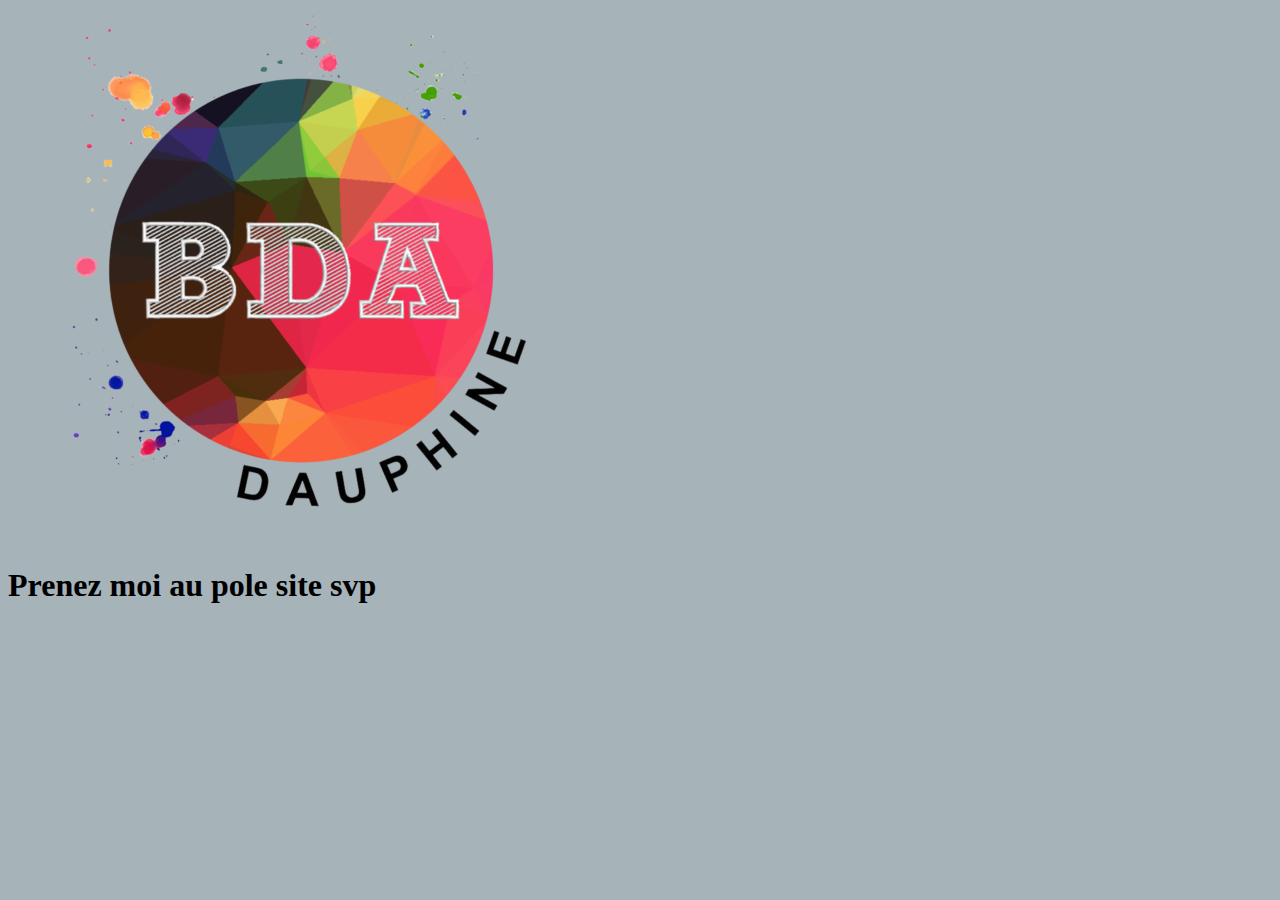
==== glossaire.html @ 81fcac2d "Setup" ====
<!DOCTYPE html>
<html lang="en">

<head>
    <title>Glossaire</title>
    <link rel="stylesheet" href="./style.css">
</head>

<body>

    <header>
        <nav>
            <div class="logo">
                <a href="index.html">
                    <img src="./bda.png" alt="logo">
                </a>
            </div>
        </nav>
    </header>

    <h1>Prenez moi au pole site svp</h1>

    <script src="../javascript/script.js"></script>
</body>

</html>
---- style.css ----
body {
    background-color: rgb(166, 179, 185);
    color: #000;
}

.dark-mode {
    background-color: #262626;
    color: white;
}

header {
    padding: 15px;
}

nav {
    backdrop-filter: blur(1px);
    border-radius: 30px;
    display: flex;
    align-items: center;
    justify-content: center;
}

h2 {
    display: inline;
}

h3 {
    display: inline;
}

table,
caption,
th,
td {
    border: 2px solid darkgrey;
    border-collapse: collapse;
}

caption,
th,
td {
    padding: 8px;
}

th {
    background-color: lightblue;
}

.plan {
    height: 550px;
}

.li-nav {
    display: inline;
    width: auto;
    margin: 0 25px;
    text-align: right;
}

/* Les 3 classes css en dessous sont utilisées pour le nav bar */

.lien {
    text-decoration: none;
    text-transform: uppercase;
    color: rgb(85, 108, 155);
    font-size: 20px;
    font-weight: bold;
    font-family: Helvetica;
    text-shadow: 1px 1px 2px black;
    transition: 0.5s;
}

.lien:visited {
    color: rgb(85, 108, 155);
}

.lien:hover {
    transform: scale(1.1);
    text-shadow: 2px 2px 4px black;
}

img {
    max-width: 100%;
    height: auto;
}

.bdalogo {
    width: 100px;
    height: 100px;
} 

/* Les 2 class css en dessous utilise pour le boutton Alibi*/
.mainbtn {
    position: fixed;
    bottom: 1%;
    right: 1%;
    z-index: 9999;
    margin-right: 50px;
    margin-bottom: 40px;
    transition: all .5s ease;
    color: red;
    border: 4px solid red;
    font-family: 'Montserrat', sans-serif;
    text-transform: uppercase;
    font-weight: bolder;
    line-height: 1;
    font-size: 32px;
    background-color: transparent;
    backdrop-filter: blur(3px);
    padding: 20px;
    border-radius: 15px;
    cursor: pointer;
}

.mainbtn:hover {
    font-weight: bolder;
    border-radius: 10px;
    color: white;
    background-color: red;
}

/* class css pour le button mode sombre/clair */
.modebtn {
    position: fixed;
    bottom: 1%;
    left: 1%;
    z-index: 9999;
    margin-left: 50px;
    margin-bottom: 40px;
    transition: all .5s ease;
    cursor: pointer;
    border: none;
    border-radius: 10px;
    font-size: 40px;
    font-weight: bolder;
}

/* class css pour les bouttons secondaires */
.mini-btn {
    color: red;
    padding: 5px;
    border: 4px solid red;
    font-family: 'Montserrat', sans-serif;
    font-size: 18px;
    background-color: transparent;
    cursor: pointer;
}

.br {
    margin-top: 200px;
}

.titre {
    font-family: 'Helvetica';
    font-size: 72px;
    text-align: center;
    text-transform: uppercase;
    color: red;
    padding: 30px;
    padding-top: 50px;
    text-shadow: 2px 2px 2px darkslategray;
}

.paragraphe {
    justify-content: center;
    text-align: center;
    font-size: 40px;
    font-weight: bold;
    font-family: Helvetica;
}

.liens {
    display: flex;
    justify-content: space-around;
}

.video {
    display: flex;
    justify-content: center;
}

iframe {
    padding-right: 20px;
    padding-left: 20px;
}

.mainpage {
    margin: -8px;
    height: 100vh;
    overflow-y: scroll;
    scroll-snap-type: y mandatory;
    scroll-behavior: smooth;
}

.mainpage1 {
    border: none;
    background-image: url(../images/background1.jpeg);
    background-size: 100%;
    height: 101vh;
    scroll-snap-align: center;
}

.mainpage2 {
    border: none;
    background-image: url(../images/background2.jpeg);
    background-size: 100%;
    height: 101vh;
    scroll-snap-align: center;
}

.mainpage3 {
    border: none;
    background-image: url(../images/backgroun3.jpeg);
    background-size: 100%;
    height: 100vh;
    scroll-snap-align: center;
}

.mainpage4 {
    border: none;
    background-image: url(../images/background4.jpeg);
    background-size: 100%;
    height: 100vh;
    scroll-snap-align: center;
}

.mainpage5 {
    border: none;
    background-image: url(../images/background5.jpeg);
    background-size: 100%;
    height: 100vh;
    scroll-snap-align: center;
}

.center {
    text-align: center;
}

.logo {
    margin-right: auto;
    margin-top: -8px;
    padding-left: 22px;
}

/* class css applique sur chacune des images du carrousel*/
.unslide {
    position: relative;
    text-align: center;
    backdrop-filter: blur(3px);
    border: solid;
    border-color: red;
    border-width: 10px;
    border-radius: 50px;
    width: 25%;
    margin-left: auto;
    margin-right: auto;
}

/* les 4 class en dessous sont utilisee pour le carrousel*/
.carrousel {
    display: flex;
    align-items: center;
}

.unslide-img {
    flex-shrink: 0;
    max-width: 100%;
    margin-right: 10px;
}

.carrousel-btn {
    flex-grow: 1;
    display: flex;
    justify-content: center;
    margin-left: 200px;
    margin-right: 200px;
    font-weight: bold;
    font-size: 80px;
    cursor: pointer;
}

.carrousel-btn:hover {
    animation: rainbow 3s infinite;
}

/* button du carrousel et prix final du formulaire*/
@keyframes rainbow {
    0% {
        text-shadow: 0 0 10px red;
    }

    14% {
        text-shadow: 0 0 10px orange;
    }

    28% {
        text-shadow: 0 0 10px yellow;
    }

    42% {
        text-shadow: 0 0 10px green;
    }

    57% {
        text-shadow: 0 0 10px blue;
    }

    71% {
        text-shadow: 0 0 10px indigo;
    }

    85% {
        text-shadow: 0 0 10px violet;
    }

    100% {
        text-shadow: 0 0 10px red;
    }
}

/* class css pour le tableau*/
.table-historique {
    position: relative;
    width: 75%;
    max-width: 90%;
    margin-left: auto;
    margin-right: auto;
}

/* popup de la page*/
.popup {
    display: none;
    position: fixed;
    top: 50%;
    left: 50%;
    transform: translate(-50%, -50%);
    width: 12%;
    padding: 5px;
    background-color: #ffffe0;
    border: 2px solid black;
    border-radius: 15px;
    color: #000;
    z-index: 99999;
}

.historique-btn {
    margin: 30px;
    transition: all 0.5s ease;
}

/* FORMULAIRE */

@import url("https://fonts.googleapis.com/css?family=Nunito&display=swap");

.stepper {
    width: 50%;
    display: flex;
    justify-content: center;
    align-items: center;
    position: absolute;
    top: 5%;
}

.step--1,
.step--2,
.step--3,
.step--4,
.step--5 {
    width: 5rem;
    padding: 0.5rem 0;
    background: #fff;
    color: #666;
    text-align: center;
}

/* On va arrondir les contours*/
.step--1 {
    border-top-left-radius: 15px;
    border-bottom-left-radius: 15px;
}

.step--5 {
    border-top-right-radius: 15px;
    border-bottom-right-radius: 15px;
}

.step--1,
.step--2,
.step--3,
.step--4,
.step--5 {
    border: 1px solid #666;
}

/* form et input en bas class css applique dans le formulaire */
.form {
    background: #fff;
    text-align: center;
    position: absolute;
    width: 50%;
    box-shadow: 0.2rem 0.2rem 0.5rem rgba(51, 51, 51, 0.2);
    display: none;
    border-radius: 1rem;
    overflow: hidden;
}

.form--header-container {
    background: linear-gradient(to right, rgb(51, 51, 51), #919191);
    color: #fff;

    padding: 1rem 0;
    margin-bottom: 2rem;
}

.form--header-title {
    font-size: 1.4rem;
}

.form--header-text {
    padding: 0.5rem 0;
}

input[type="text"] {
    padding: 0.8rem;
    margin: auto;
    margin-top: 0.5rem;
    width: 20rem;
    display: block;
    border-radius: 0.5rem;
    outline: none;
    border: 1px solid #bdbdbb;
}

.form__btn {
    background: #333;
    color: #fff;
    outline: none;
    border: none;
    padding: 0.5rem 0.7rem;
    width: 7rem;
    margin: 1rem auto;
    border-radius: 0.9rem;
    text-transform: uppercase;
    font-weight: 700;
    cursor: pointer;
}

.form--message-text {
    width: 50%;
    margin-left: auto;
    margin-right: auto;
    background: #fff;
    color: #444;
    padding: 2rem 1rem;
    text-align: center;
    font-size: 1.4rem;
    box-shadow: 0.2rem 0.2rem 0.5rem rgba(51, 51, 51, 0.2);
    animation: fadeIn 2s, rainbow 1s infinite;
    border-radius: 1rem;
}

.form-active {
    z-index: 1000;
    display: block;
}

.form-active-animate-next {
    animation: moveRighttoMiddle 1s;
}

.form-inactive-animate-next {
    display: block;
    animation: moveMiddletoLeft 1s;
}

.form-active-animate-prev {
    animation: moveLefttoMiddle 1s;
}

.form-inactive-animate-prev {
    display: block;
    animation: moveMiddletoRight 1s;
}

.step-active {
    background: #666;
    color: #fff;
    border: 1px solid #666;
}

/* animation du formulaire*/
@keyframes moveMiddletoLeft {
    0% {
        transform: translateX(0rem) scale(1);
        opacity: 1;
    }

    100% {
        transform: translateX(-30rem) scale(0.5);
        opacity: 0;
    }
}

@keyframes moveRighttoMiddle {
    0% {
        transform: translateX(30rem) scale(0.5);
        opacity: 0;
    }

    100% {
        transform: translateX(0rem) scale(1);
        opacity: 1;
    }
}

@keyframes moveMiddletoRight {
    0% {
        transform: translateX(0rem) scale(1);
        opacity: 1;
    }

    100% {
        transform: translateX(30rem) scale(0.5);
        opacity: 0;
    }
}

@keyframes moveLefttoMiddle {
    0% {
        transform: translateX(-30rem) scale(0.5);
        opacity: 0;
    }

    100% {
        transform: translateX(0rem) scale(1);
        opacity: 1;
    }
}

@keyframes fadeIn {
    0% {
        opacity: 0;
    }

    100% {
        opacity: 1;
    }
}
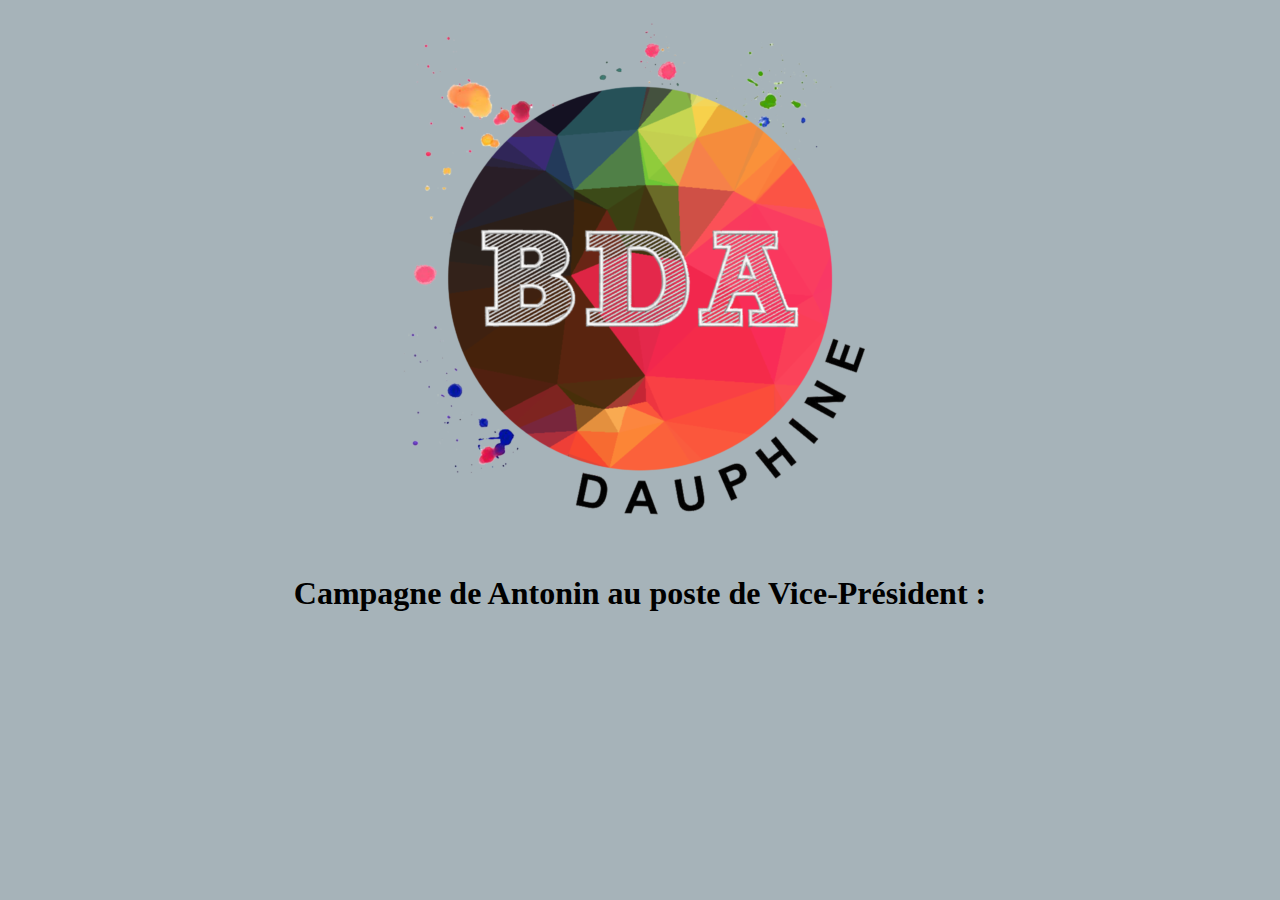
==== commit 7acfe5b7: "finish" ====
--- a/glossaire.html
+++ b/glossaire.html
@@ -2,7 +2,7 @@
 <html lang="en">
 
 <head>
-    <title>Glossaire</title>
+    <title>Campagne</title>
     <link rel="stylesheet" href="./style.css">
 </head>
 
@@ -10,15 +10,12 @@
 
     <header>
         <nav>
-            <div class="logo">
-                <a href="index.html">
-                    <img src="./bda.png" alt="logo">
-                </a>
+            <div>
+                <img class="center" src="./bda.png" alt="logo">
             </div>
         </nav>
     </header>
-
-    <h1>Prenez moi au pole site svp</h1>
+    <h1 class="center">Campagne de Antonin au poste de Vice-Président :</h1>
 
     <script src="../javascript/script.js"></script>
 </body>
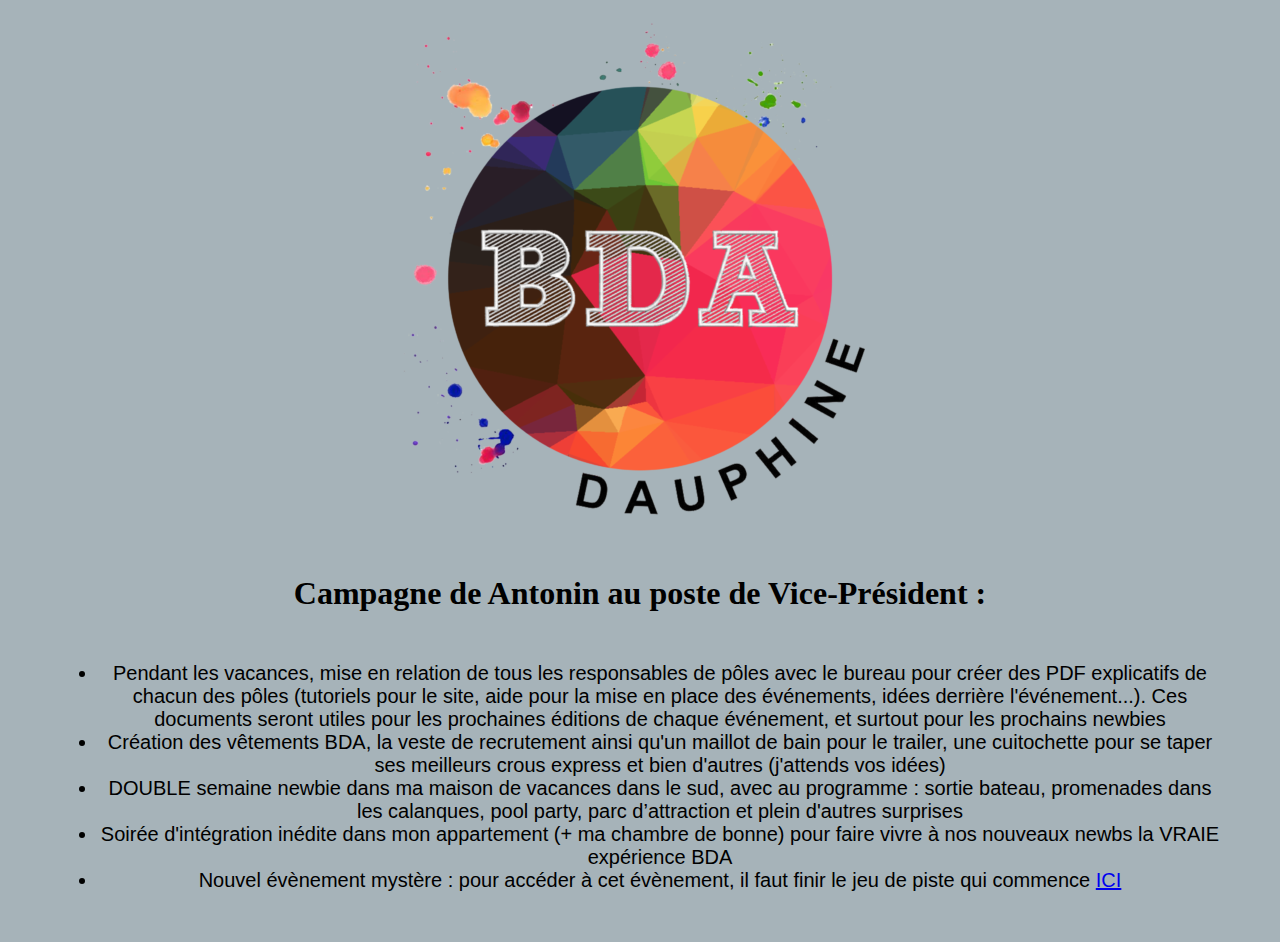
==== commit 4cee0801: "ajouts" ====
--- a/glossaire.html
+++ b/glossaire.html
@@ -4,6 +4,7 @@
 <head>
     <title>Campagne</title>
     <link rel="stylesheet" href="./style.css">
+    <link rel="icon" href="./bda.png">
 </head>
 
 <body>
@@ -17,6 +18,16 @@
     </header>
     <h1 class="center">Campagne de Antonin au poste de Vice-Président :</h1>
 
+    <div class="campagne">
+        <ul>
+            <li>Pendant les vacances, mise en relation de tous les responsables de pôles avec le bureau pour créer des PDF explicatifs de chacun des pôles (tutoriels pour le site, aide pour la mise en place des événements, idées derrière l'événement...). Ces documents seront utiles pour les prochaines éditions de chaque événement, et surtout pour les prochains newbies</li>
+            <li>Création des vêtements BDA, la veste de recrutement ainsi qu'un maillot de bain pour le trailer, une cuitochette pour se taper ses meilleurs crous express et bien d'autres (j'attends vos idées)</li>
+            <li>DOUBLE semaine newbie dans ma maison de vacances dans le sud, avec au programme : sortie bateau, promenades dans les calanques, pool party, parc d’attraction et plein d'autres surprises</li>
+            <li>Soirée d'intégration inédite dans mon appartement (+ ma chambre de bonne) pour faire vivre à nos nouveaux newbs la VRAIE expérience BDA</li>
+            <li>Nouvel évènement mystère : pour accéder à cet évènement, il faut finir le jeu de piste qui commence <a href="./jeu.html">ICI</a></li>
+        </ul>
+    </div>
+
     <script src="../javascript/script.js"></script>
 </body>
 
--- a/style.css
+++ b/style.css
@@ -242,6 +242,14 @@
     padding-left: 22px;
 }
 
+.campagne {
+    margin: 50px;
+    justify-content: justify;
+    text-align: center;
+    font-size: 20px;
+    font-family: Helvetica;
+}
+
 /* class css applique sur chacune des images du carrousel*/
 .unslide {
     position: relative;
@@ -251,7 +259,7 @@
     border-color: red;
     border-width: 10px;
     border-radius: 50px;
-    width: 25%;
+    height: 80%;
     margin-left: auto;
     margin-right: auto;
 }
@@ -266,14 +274,15 @@
     flex-shrink: 0;
     max-width: 100%;
     margin-right: 10px;
+
 }
 
 .carrousel-btn {
     flex-grow: 1;
     display: flex;
     justify-content: center;
-    margin-left: 200px;
-    margin-right: 200px;
+    margin-left: 10%;
+    margin-right: 10%;
     font-weight: bold;
     font-size: 80px;
     cursor: pointer;
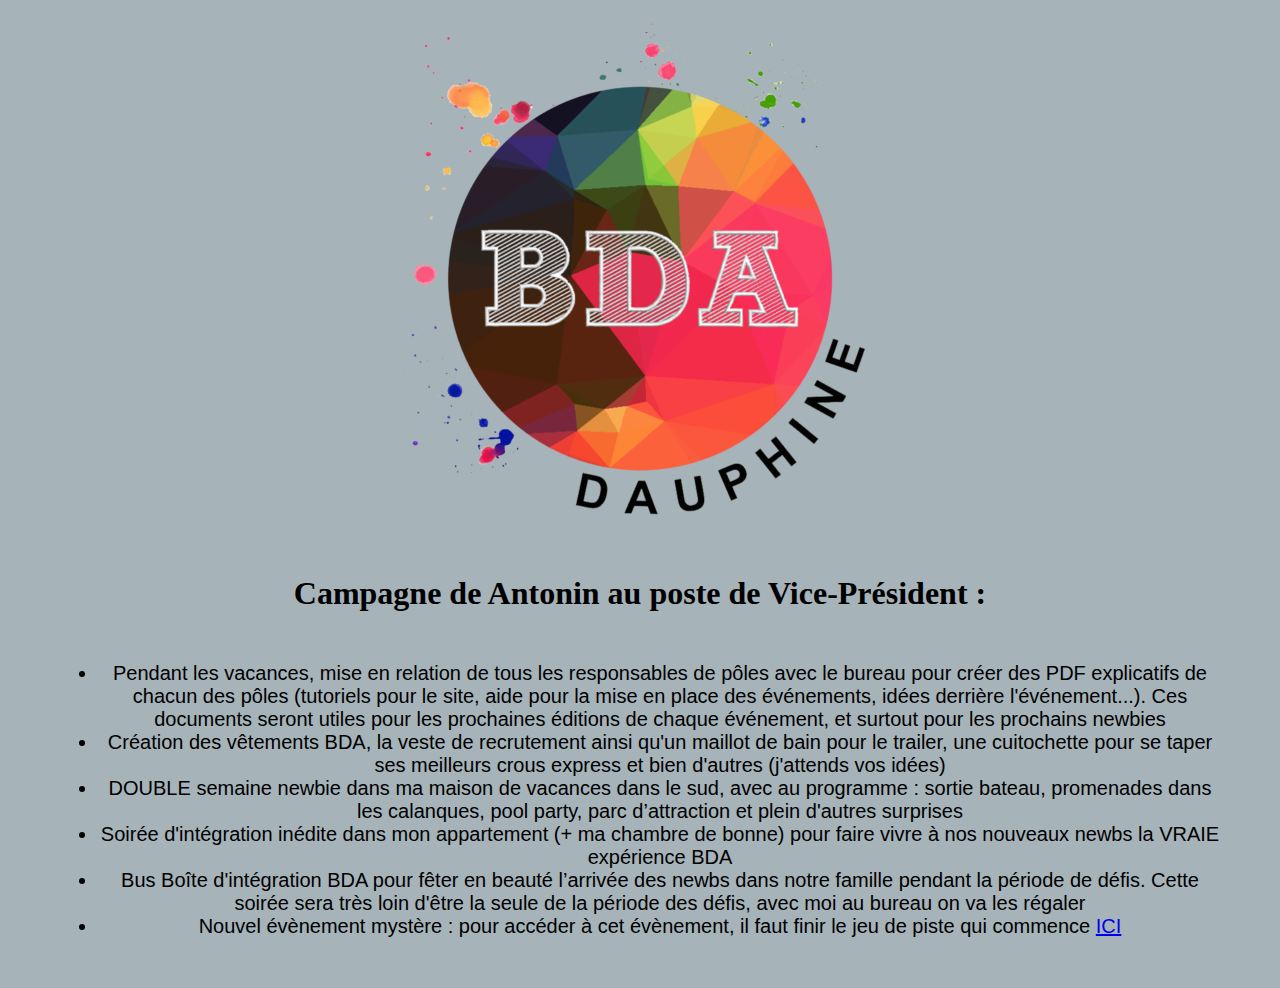
==== commit 168d135f: "Update glossaire.html" ====
--- a/glossaire.html
+++ b/glossaire.html
@@ -24,6 +24,7 @@
             <li>Création des vêtements BDA, la veste de recrutement ainsi qu'un maillot de bain pour le trailer, une cuitochette pour se taper ses meilleurs crous express et bien d'autres (j'attends vos idées)</li>
             <li>DOUBLE semaine newbie dans ma maison de vacances dans le sud, avec au programme : sortie bateau, promenades dans les calanques, pool party, parc d’attraction et plein d'autres surprises</li>
             <li>Soirée d'intégration inédite dans mon appartement (+ ma chambre de bonne) pour faire vivre à nos nouveaux newbs la VRAIE expérience BDA</li>
+            <li>Bus Boîte d'intégration BDA pour fêter en beauté l’arrivée des newbs dans notre famille pendant la période de défis. Cette soirée sera très loin d'être la seule de la période des défis, avec moi au bureau on va les régaler</li>
             <li>Nouvel évènement mystère : pour accéder à cet évènement, il faut finir le jeu de piste qui commence <a href="./jeu.html">ICI</a></li>
         </ul>
     </div>
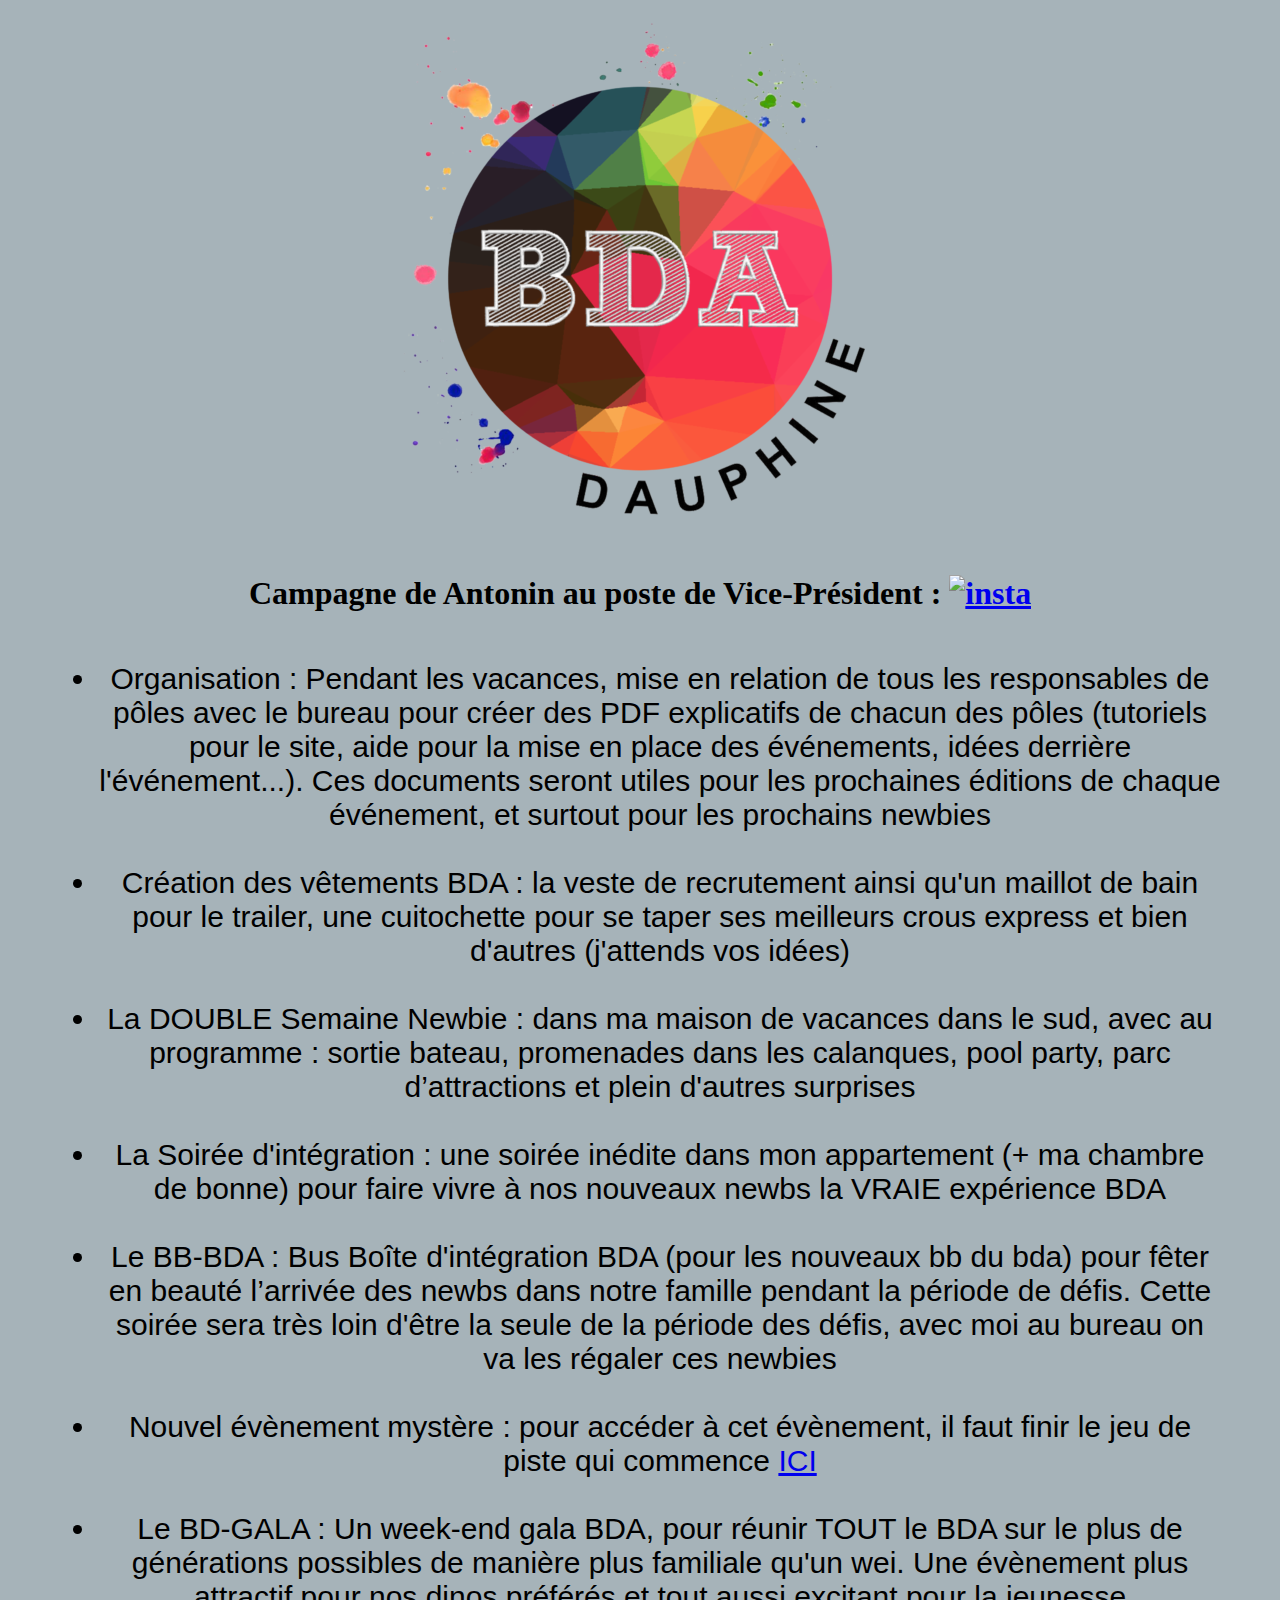
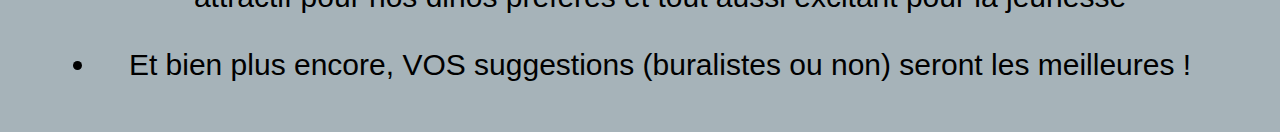
==== commit 8c6b9d71: "finall commit" ====
--- a/glossaire.html
+++ b/glossaire.html
@@ -12,20 +12,29 @@
     <header>
         <nav>
             <div>
-                <img class="center" src="./bda.png" alt="logo">
+                <a href="./index.html"><img class="center" src="./bda.png" alt="logo"></a>
             </div>
         </nav>
     </header>
-    <h1 class="center">Campagne de Antonin au poste de Vice-Président :</h1>
+    <h1 class="center">Campagne de Antonin au poste de Vice-Président : <a href="https://www.instagram.com/antonin_meilleur_vp/"><img src="https://static.cdninstagram.com/rsrc.php/v4/yI/r/VsNE-OHk_8a.png" alt="insta"></a></h1>
 
     <div class="campagne">
         <ul>
-            <li>Pendant les vacances, mise en relation de tous les responsables de pôles avec le bureau pour créer des PDF explicatifs de chacun des pôles (tutoriels pour le site, aide pour la mise en place des événements, idées derrière l'événement...). Ces documents seront utiles pour les prochaines éditions de chaque événement, et surtout pour les prochains newbies</li>
-            <li>Création des vêtements BDA, la veste de recrutement ainsi qu'un maillot de bain pour le trailer, une cuitochette pour se taper ses meilleurs crous express et bien d'autres (j'attends vos idées)</li>
-            <li>DOUBLE semaine newbie dans ma maison de vacances dans le sud, avec au programme : sortie bateau, promenades dans les calanques, pool party, parc d’attraction et plein d'autres surprises</li>
-            <li>Soirée d'intégration inédite dans mon appartement (+ ma chambre de bonne) pour faire vivre à nos nouveaux newbs la VRAIE expérience BDA</li>
-            <li>Bus Boîte d'intégration BDA pour fêter en beauté l’arrivée des newbs dans notre famille pendant la période de défis. Cette soirée sera très loin d'être la seule de la période des défis, avec moi au bureau on va les régaler</li>
+            <li>Organisation : Pendant les vacances, mise en relation de tous les responsables de pôles avec le bureau pour créer des PDF explicatifs de chacun des pôles (tutoriels pour le site, aide pour la mise en place des événements, idées derrière l'événement...). Ces documents seront utiles pour les prochaines éditions de chaque événement, et surtout pour les prochains newbies</li>
+            <br>
+            <li>Création des vêtements BDA : la veste de recrutement ainsi qu'un maillot de bain pour le trailer, une cuitochette pour se taper ses meilleurs crous express et bien d'autres (j'attends vos idées)</li>
+            <br>
+            <li>La DOUBLE Semaine Newbie : dans ma maison de vacances dans le sud, avec au programme : sortie bateau, promenades dans les calanques, pool party, parc d’attractions et plein d'autres surprises</li>
+            <br>
+            <li>La Soirée d'intégration : une soirée inédite dans mon appartement (+ ma chambre de bonne) pour faire vivre à nos nouveaux newbs la VRAIE expérience BDA</li>
+            <br>
+            <li>Le BB-BDA : Bus Boîte d'intégration BDA (pour les nouveaux bb du bda) pour fêter en beauté l’arrivée des newbs dans notre famille pendant la période de défis. Cette soirée sera très loin d'être la seule de la période des défis, avec moi au bureau on va les régaler ces newbies</li>
+            <br>
             <li>Nouvel évènement mystère : pour accéder à cet évènement, il faut finir le jeu de piste qui commence <a href="./jeu.html">ICI</a></li>
+            <br>
+            <li>Le BD-GALA : Un week-end gala BDA, pour réunir TOUT le BDA sur le plus de générations possibles de manière plus familiale qu'un wei. Une évènement plus attractif pour nos dinos préférés et tout aussi excitant pour la jeunesse</li>
+            <br>
+            <li>Et bien plus encore, VOS suggestions (buralistes ou non) seront les meilleures !</li>
         </ul>
     </div>
 
--- a/style.css
+++ b/style.css
@@ -62,7 +62,7 @@
 .lien {
     text-decoration: none;
     text-transform: uppercase;
-    color: rgb(85, 108, 155);
+    color: red;
     font-size: 20px;
     font-weight: bold;
     font-family: Helvetica;
@@ -246,7 +246,7 @@
     margin: 50px;
     justify-content: justify;
     text-align: center;
-    font-size: 20px;
+    font-size: 30px;
     font-family: Helvetica;
 }
 
@@ -257,8 +257,8 @@
     backdrop-filter: blur(3px);
     border: solid;
     border-color: red;
-    border-width: 10px;
-    border-radius: 50px;
+    border-width: 5px;
+    border-radius: 20px;
     height: 80%;
     margin-left: auto;
     margin-right: auto;
